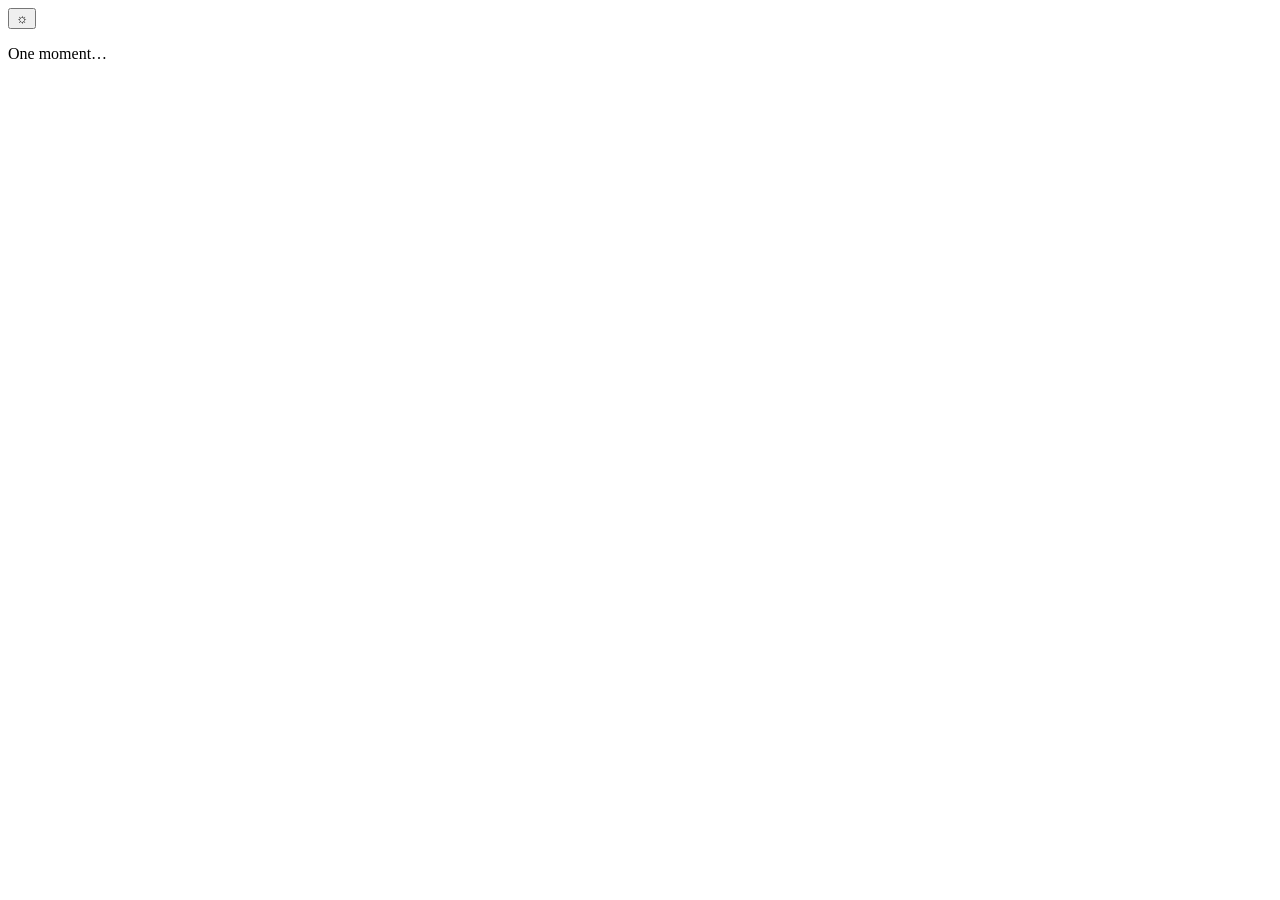
==== webapp/checkin.html @ 08f81b03 "Add files via upload" ====
<!DOCTYPE html>
<html lang="en">
<head>
  <meta charset="UTF-8">
  <meta name="viewport" content="width=device-width, initial-scale=1.0">
  <script>(function(){var t=localStorage.getItem('selfTheme'); if(t==='light') document.documentElement.setAttribute('data-theme','light');})();</script>
  <title>Reflection — The Ultimate Journey</title>
  <link rel="preconnect" href="https://fonts.googleapis.com">
  <link href="https://fonts.googleapis.com/css2?family=Cormorant+Garamond:wght@500;600&family=EB+Garamond:ital@0;1&display=swap" rel="stylesheet">
  <link rel="stylesheet" href="css/theme.css">
</head>
<body>
  <button class="theme-toggle-fixed" id="theme-toggle-btn" onclick="toggleAppTheme()" aria-label="Toggle theme">&#9788;</button>
  <div class="shell" id="loading-state">
    <p class="muted">One moment…</p>
  </div>

  <div class="shell" id="question-state" style="display: none;">
    <p class="faint" id="stage-label" style="margin-bottom: var(--space-sm);"></p>
    <h2 id="prompt-text"></h2>

    <textarea id="answer" placeholder="Take your time…"></textarea>
    <div class="save-status" id="draft-status"></div>
    <div class="error-message" id="error"></div>

    <button class="btn-primary" id="save-btn" style="margin-top: var(--space-sm);" disabled>
      Save this
    </button>
  </div>

  <!-- Shown after a successful save — the "guide, don't enforce" pacing choice -->
  <div class="shell" id="saved-state" style="display: none;">
    <p class="muted" style="font-style: italic; margin-bottom: var(--space-lg);">Saved.</p>
    <div style="display: flex; gap: var(--space-sm); flex-wrap: wrap;">
      <a href="return.html"><button class="btn-quiet">Sit with this for today</button></a>
      <button class="btn-primary" id="keep-going-btn">Keep going</button>
    </div>
  </div>

  <!-- Shown if there's nothing left to answer -->
  <div class="shell" id="done-state" style="display: none;">
    <p class="muted" style="font-style: italic;">You've answered everything here so far. Come back — there's always more to notice.</p>
    <a href="return.html"><button class="btn-quiet" style="margin-top: var(--space-md);">Back to Return</button></a>
  </div>

  <script src="https://cdn.jsdelivr.net/npm/@supabase/supabase-js@2/dist/umd/supabase.min.js"></script>
  <script src="js/supabase-client.js"></script>
  <script>
    let currentMoment = null;
    let session = null;
    let draftSaveTimer = null;

    function draftKey(momentId) {
      return `journey-draft-${momentId}`;
    }

    // ---- Local-only draft autosave (debounced) ----
    // This is NOT the permanent record — responses are append-only and
    // only written to Supabase on explicit "Save this". This is purely
    // a safety net so someone doesn't lose an in-progress thought if
    // they accidentally close the tab or their phone locks.
    function scheduleDraftSave(momentId, text) {
      clearTimeout(draftSaveTimer);
      draftSaveTimer = setTimeout(() => {
        localStorage.setItem(draftKey(momentId), text);
        const statusEl = document.getElementById('draft-status');
        // Deliberately NOT using the .saved (accent-gold) styling here —
        // that color is reserved for an actual recorded save. This is
        // just a local safety net, so it stays in the neutral/faint
        // color and says so explicitly, to avoid reading as "done."
        statusEl.textContent = 'Backed up on this device — tap "Save this" to record it';
      }, 800);
    }

    async function loadMoment(momentId) {
      const { data: moment, error } = await supabaseClient
        .from('moments')
        .select('id, prompt, stage_id, stages(title)')
        .eq('id', momentId)
        .single();

      if (error || !moment) {
        document.getElementById('loading-state').innerHTML =
          '<p class="error-message">Could not load this reflection. Please go back and try again.</p>';
        return;
      }

      currentMoment = moment;
      document.getElementById('stage-label').textContent = moment.stages ? moment.stages.title : '';
      document.getElementById('prompt-text').textContent = moment.prompt;

      const textarea = document.getElementById('answer');
      textarea.value = localStorage.getItem(draftKey(momentId)) || '';
      const saveBtn = document.getElementById('save-btn');
      saveBtn.disabled = textarea.value.trim().length === 0;
      // Reset the label explicitly. Without this, a button left saying
      // "Saving…" from the PREVIOUS question's successful save would
      // carry over — it's only ever reset on the error path, not here.
      saveBtn.textContent = 'Save this';

      document.getElementById('loading-state').style.display = 'none';
      document.getElementById('saved-state').style.display = 'none';
      document.getElementById('done-state').style.display = 'none';
      document.getElementById('question-state').style.display = 'block';
      textarea.focus();
    }

    async function findNextUnansweredMoment(excludeMomentId) {
      // Fetch with the stage's order embedded, then sort client-side.
      // NOTE: `.order(col, { foreignTable })` in PostgREST only sorts
      // items *inside* a nested array (a one-to-many embed). Here each
      // moment belongs to exactly one stage (many-to-one), so that
      // option is a silent no-op — it does NOT reorder the outer rows.
      // Sorting in JS after the fetch is the only reliable way to get
      // "stage order, then moment order" from this shape of query.
      const { data: rawMoments } = await supabaseClient
        .from('moments')
        .select('id, "order", stage_id, stages("order")');

      const moments = (rawMoments || []).slice().sort((a, b) => {
        const stageOrderA = a.stages?.order ?? 0;
        const stageOrderB = b.stages?.order ?? 0;
        if (stageOrderA !== stageOrderB) return stageOrderA - stageOrderB;
        return a.order - b.order;
      });

      const { data: responses } = await supabaseClient
        .from('responses')
        .select('moment_id')
        .eq('user_id', session.user.id);

      const answered = new Set(responses.map(r => r.moment_id));
      if (excludeMomentId) answered.add(excludeMomentId);

      for (const m of moments) {
        if (!answered.has(m.id)) return m.id;
      }
      return null;
    }

    (async () => {
      session = await requireAuth();
      if (!session) return;

      const params = new URLSearchParams(window.location.search);
      let momentId = params.get('moment');

      if (!momentId) {
        // No moment specified — find the next unanswered one automatically.
        momentId = await findNextUnansweredMoment(null);
        if (!momentId) {
          document.getElementById('loading-state').style.display = 'none';
          document.getElementById('done-state').style.display = 'block';
          return;
        }
      }

      await loadMoment(momentId);
    })();

    const textarea = document.getElementById('answer');
    textarea.addEventListener('input', () => {
      document.getElementById('save-btn').disabled = textarea.value.trim().length === 0;
      document.getElementById('draft-status').classList.remove('saved');
      document.getElementById('draft-status').textContent = '';
      if (currentMoment) scheduleDraftSave(currentMoment.id, textarea.value);
    });

    document.getElementById('save-btn').addEventListener('click', async () => {
      const errorEl = document.getElementById('error');
      const saveBtn = document.getElementById('save-btn');
      errorEl.textContent = '';
      saveBtn.disabled = true;
      saveBtn.textContent = 'Saving…';

      const { error } = await supabaseClient.from('responses').insert({
        user_id: session.user.id,
        moment_id: currentMoment.id,
        answer: textarea.value.trim()
      });

      if (error) {
        errorEl.textContent = 'Could not save — please try again.';
        saveBtn.disabled = false;
        saveBtn.textContent = 'Save this';
        return;
      }

      // Clear the local draft now that it's permanently recorded.
      localStorage.removeItem(draftKey(currentMoment.id));

      document.getElementById('question-state').style.display = 'none';
      document.getElementById('saved-state').style.display = 'block';
    });

    document.getElementById('keep-going-btn').addEventListener('click', async () => {
      const nextId = await findNextUnansweredMoment(currentMoment.id);
      document.getElementById('saved-state').style.display = 'none';
      if (nextId) {
        await loadMoment(nextId);
      } else {
        document.getElementById('done-state').style.display = 'block';
      }
    });
  </script>
  <script src="js/theme.js"></script>
</body>
</html>
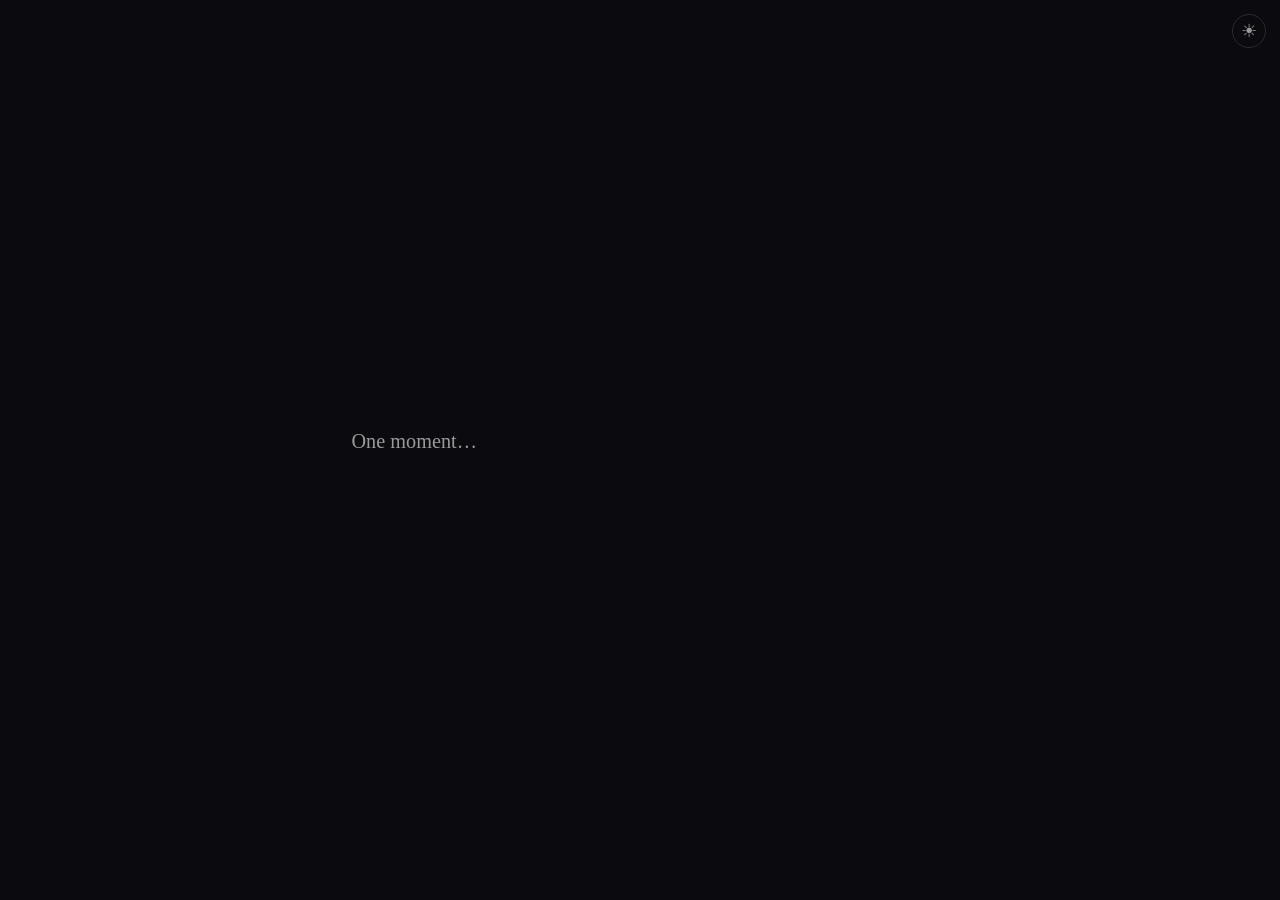
==== commit 24554ca8: "Add files via upload" ====
--- a/webapp/checkin.html
+++ b/webapp/checkin.html
@@ -26,6 +26,7 @@
     <button class="btn-primary" id="save-btn" style="margin-top: var(--space-sm);" disabled>
       Save this
     </button>
+    <p class="faint" style="margin-top: var(--space-md);"><a href="return.html">← Return</a></p>
   </div>
 
   <!-- Shown after a successful save — the "guide, don't enforce" pacing choice -->
--- a/webapp/css/theme.css
+++ b/webapp/css/theme.css
@@ -0,0 +1,317 @@
+/**
+ * The Ultimate Journey — Web Companion
+ * Theme: dark background, gold accent, Cormorant Garamond display —
+ * matching the existing *SELF / 42self.xyz / workbook brand identity.
+ * This is deliberately the SAME visual language as the PDF and
+ * 42self.xyz, not a new design system for the app.
+ */
+
+:root {
+  /* BACKGROUND */
+  --color-bg: #0a0a0f;
+  --color-bg-raised: #12121a;       /* cards, input backgrounds */
+  --color-bg-raised-hover: #181820;
+
+  /* TEXT */
+  --color-text-primary: #e8e6e1;
+  --color-text-secondary: #9a9a9a;  /* muted body copy */
+  --color-text-faint: #6a6a6a;      /* timestamps, tertiary labels */
+
+  /* ACCENT — gold, matches the workbook and 42self.xyz */
+  --color-accent: #d4af37;
+  --color-accent-dim: #8b7328;
+  --color-accent-soft: rgba(212, 175, 55, 0.12); /* backgrounds behind gold text */
+
+  /* BORDERS */
+  --color-border: #2a2a35;
+  --color-border-accent: rgba(212, 175, 55, 0.35);
+
+  /* STATUS */
+  --color-error: #d47373;
+
+  /* TYPE */
+  --font-display: 'Cormorant Garamond', Georgia, serif;
+  --font-body: 'EB Garamond', Georgia, serif;
+  --font-ui: -apple-system, 'Segoe UI', sans-serif; /* buttons, labels — quiet, doesn't compete */
+
+  --fs-xs: 0.8rem;
+  --fs-sm: 0.95rem;
+  --fs-base: 1.125rem;
+  --fs-lg: 1.4rem;
+  --fs-xl: 1.9rem;
+  --fs-2xl: 2.6rem;
+
+  --line-tight: 1.3;
+  --line-base: 1.7;
+  --line-relaxed: 1.9;
+
+  /* SPACING */
+  --space-xs: 0.5rem;
+  --space-sm: 1rem;
+  --space-md: 1.75rem;
+  --space-lg: 2.75rem;
+  --space-xl: 4.5rem;
+
+  --radius: 6px;
+  --transition: 220ms ease;
+}
+
+* { box-sizing: border-box; }
+
+html, body {
+  margin: 0;
+  padding: 0;
+  background: var(--color-bg);
+  color: var(--color-text-primary);
+  font-family: var(--font-body);
+  font-size: var(--fs-base);
+  line-height: var(--line-base);
+  min-height: 100vh;
+}
+
+h1, h2, h3, .display {
+  font-family: var(--font-display);
+  color: var(--color-accent);
+  font-weight: 500;
+  line-height: var(--line-tight);
+  margin: 0 0 var(--space-sm) 0;
+}
+
+h1 { font-size: var(--fs-2xl); }
+h2 { font-size: var(--fs-xl); }
+h3 { font-size: var(--fs-lg); }
+
+p { margin: 0 0 var(--space-sm) 0; color: var(--color-text-primary); }
+
+.muted { color: var(--color-text-secondary); }
+.faint { color: var(--color-text-faint); font-size: var(--fs-xs); }
+
+a { color: var(--color-accent); text-decoration: none; }
+a:hover { text-decoration: underline; }
+
+/* ---- layout shell ---- */
+.shell {
+  max-width: 640px;
+  margin: 0 auto;
+  padding: var(--space-lg) var(--space-md);
+  min-height: 100vh;
+  display: flex;
+  flex-direction: column;
+  justify-content: center;
+}
+
+.shell--top {
+  justify-content: flex-start;
+}
+
+/* ---- form elements ---- */
+label {
+  display: block;
+  font-family: var(--font-ui);
+  font-size: var(--fs-sm);
+  color: var(--color-text-secondary);
+  margin-bottom: var(--space-xs);
+}
+
+input[type="email"],
+input[type="password"],
+input[type="text"],
+textarea {
+  width: 100%;
+  background: var(--color-bg-raised);
+  border: 1px solid var(--color-border);
+  border-radius: var(--radius);
+  color: var(--color-text-primary);
+  font-family: var(--font-body);
+  font-size: var(--fs-base);
+  padding: 0.85rem 1rem;
+  transition: border-color var(--transition);
+}
+
+textarea {
+  min-height: 140px;
+  resize: vertical;
+  line-height: var(--line-relaxed);
+}
+
+input:focus, textarea:focus {
+  outline: none;
+  border-color: var(--color-accent);
+}
+
+/* visible keyboard focus everywhere, not just inputs */
+button:focus-visible, a:focus-visible {
+  outline: 2px solid var(--color-accent);
+  outline-offset: 2px;
+}
+
+button {
+  font-family: var(--font-ui);
+  font-size: var(--fs-sm);
+  letter-spacing: 0.02em;
+  border-radius: var(--radius);
+  padding: 0.85rem 1.5rem;
+  cursor: pointer;
+  transition: background var(--transition), opacity var(--transition);
+  border: none;
+}
+
+.btn-primary {
+  background: var(--color-accent);
+  color: var(--color-bg);
+  font-weight: 600;
+}
+.btn-primary:hover { background: var(--color-accent-dim); }
+.btn-primary:disabled { opacity: 0.5; cursor: default; }
+
+.btn-quiet {
+  background: transparent;
+  color: var(--color-text-secondary);
+  border: 1px solid var(--color-border);
+}
+.btn-quiet:hover { border-color: var(--color-accent-dim); color: var(--color-text-primary); }
+
+.error-message {
+  color: var(--color-error);
+  font-family: var(--font-ui);
+  font-size: var(--fs-sm);
+  margin-top: var(--space-xs);
+  min-height: 1.2em;
+}
+
+/* ---- save status indicator (used on the check-in screen) ---- */
+.save-status {
+  font-family: var(--font-ui);
+  font-size: var(--fs-xs);
+  color: var(--color-text-faint);
+  min-height: 1.2em;
+  transition: opacity var(--transition);
+}
+.save-status.saved { color: var(--color-accent-dim); }
+
+/* ---- progress / return screen ---- */
+.progress-line {
+  font-family: var(--font-body);
+  font-style: italic;
+  color: var(--color-text-secondary);
+  font-size: var(--fs-base);
+  margin-bottom: var(--space-md);
+}
+
+.stage-row {
+  display: flex;
+  justify-content: space-between;
+  align-items: baseline;
+  padding: var(--space-sm) 0;
+  border-bottom: 1px solid var(--color-border);
+}
+.stage-row:last-child { border-bottom: none; }
+
+.stage-row .stage-title { font-family: var(--font-display); font-size: var(--fs-lg); color: var(--color-text-primary); }
+.stage-row .stage-status { font-family: var(--font-ui); font-size: var(--fs-xs); color: var(--color-text-faint); }
+.stage-row.complete .stage-status { color: var(--color-accent-dim); }
+
+/* ---- the anchor / return moment: deliberately bare ---- */
+.anchor-screen {
+  text-align: center;
+}
+.anchor-screen .anchor-question {
+  font-family: var(--font-display);
+  font-size: var(--fs-2xl);
+  color: var(--color-text-primary);
+  margin-bottom: var(--space-lg);
+}
+.anchor-screen textarea {
+  text-align: left;
+}
+
+.pause {
+  opacity: 0;
+  animation: fade-in 1.2s ease forwards;
+  animation-delay: 0.3s;
+}
+@keyframes fade-in { to { opacity: 1; } }
+
+@media (prefers-reduced-motion: reduce) {
+  .pause { animation: none; opacity: 1; }
+}
+
+/* ---- LIGHT THEME ----
+   Same palette as 42self.xyz's light mode, so switching between the
+   website and the companion app doesn't feel like two different brands. */
+[data-theme="light"] {
+  --color-bg: #faf8f3;
+  --color-bg-raised: #ede6d0;
+  --color-bg-raised-hover: #e3dac0;
+
+  --color-text-primary: #1a1208;
+  --color-text-secondary: #3d2e10;
+  --color-text-faint: #5a4a2a;
+
+  --color-accent: #7a5e0e;
+  --color-accent-dim: #5e480b;
+  --color-accent-soft: rgba(122, 94, 14, 0.1);
+
+  --color-border: rgba(0, 0, 0, 0.12);
+  --color-border-accent: rgba(122, 94, 14, 0.35);
+
+  --color-error: #a63d3d;
+}
+
+/* ---- theme toggle — small fixed corner button on every screen ---- */
+.theme-toggle-fixed {
+  position: fixed;
+  top: 14px;
+  right: 14px;
+  background: transparent;
+  border: 1px solid var(--color-border);
+  color: var(--color-text-secondary);
+  width: 34px;
+  height: 34px;
+  border-radius: 50%;
+  font-size: 1rem;
+  line-height: 1;
+  display: flex;
+  align-items: center;
+  justify-content: center;
+  padding: 0;
+  z-index: 50;
+}
+.theme-toggle-fixed:hover {
+  border-color: var(--color-accent-dim);
+  color: var(--color-text-primary);
+}
+
+/* ---- the Return moment: Day 1 vs. now, side by side ---- */
+.return-compare {
+  display: flex;
+  flex-direction: column;
+  gap: var(--space-md);
+  margin: var(--space-lg) 0;
+}
+.return-compare .then-now-block {
+  border-left: 2px solid var(--color-border);
+  padding-left: var(--space-sm);
+}
+.return-compare .then-now-label {
+  font-family: var(--font-ui);
+  font-size: var(--fs-xs);
+  letter-spacing: 0.08em;
+  text-transform: uppercase;
+  color: var(--color-text-faint);
+  margin-bottom: var(--space-xs);
+}
+.return-compare .then-now-answer {
+  font-family: var(--font-body);
+  font-style: italic;
+  color: var(--color-text-primary);
+  font-size: var(--fs-base);
+  line-height: var(--line-relaxed);
+}
+.return-compare .then-now-block.now {
+  border-left-color: var(--color-accent-dim);
+}
+.return-compare .then-now-block.now .then-now-answer {
+  font-style: normal;
+  color: var(--color-accent);
+}
